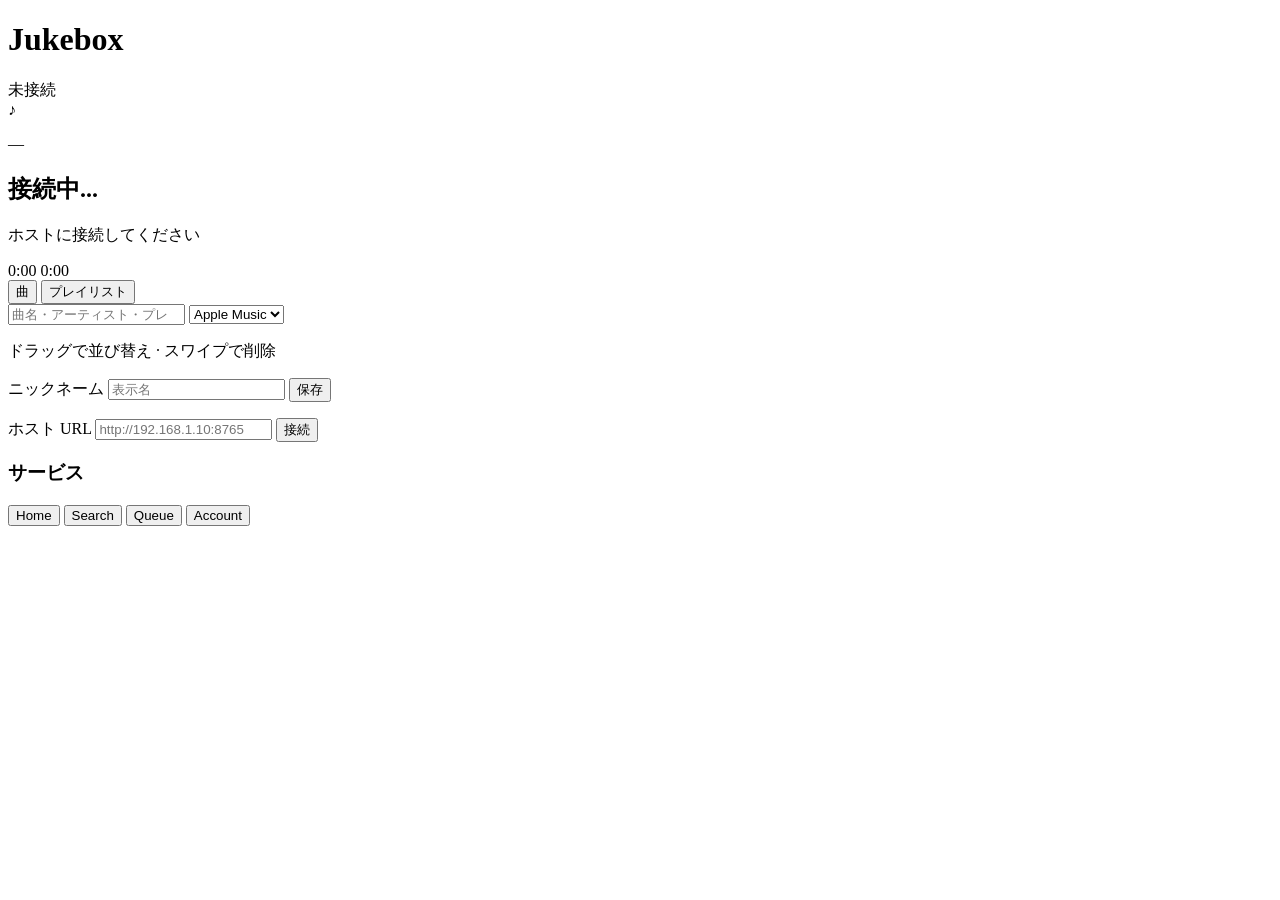
==== web/index.html @ 99ece2ef "音楽サービスの認証およびプレイリスト機能を強化しました - .env.example を更新し、YouTube の OAuth 認証情報を含めました。 - Apple Music、Spotify、Yo" ====
<!DOCTYPE html>
<html lang="ja">
<head>
  <meta charset="UTF-8">
  <meta name="viewport" content="width=device-width, initial-scale=1, viewport-fit=cover, user-scalable=no">
  <meta name="apple-mobile-web-app-capable" content="yes">
  <meta name="apple-mobile-web-app-status-bar-style" content="black-translucent">
  <meta name="theme-color" content="#0a0a0a">
  <title>Jukebox</title>
  <link rel="manifest" href="/manifest.json">
  <link rel="stylesheet" href="/css/app.css">
</head>
<body>
  <div id="app">
    <header class="top-bar">
      <h1>Jukebox</h1>
      <span id="connection-status" class="badge offline">未接続</span>
    </header>

    <main id="views">
      <section id="view-home" class="view active">
        <div class="now-playing-card">
          <img id="np-artwork" class="artwork" src="" alt="" hidden>
          <div id="np-artwork-placeholder" class="artwork placeholder">♪</div>
          <div class="np-info">
            <p id="np-service" class="service-badge">—</p>
            <h2 id="np-title">接続中...</h2>
            <p id="np-artist" class="muted">ホストに接続してください</p>
            <div class="progress-wrap">
              <div class="progress-bar"><div id="np-progress" class="progress-fill"></div></div>
              <div class="progress-times">
                <span id="np-elapsed">0:00</span>
                <span id="np-duration">0:00</span>
              </div>
            </div>
            <button id="vote-skip" class="btn skip-vote" hidden>スキップに投票 (<span id="skip-votes">0</span>/<span id="skip-required">2</span>)</button>
          </div>
        </div>
      </section>

      <section id="view-search" class="view">
        <div class="search-panel">
          <div class="segmented-control" aria-label="検索タイプ">
            <button class="segment active" data-search-type="tracks">曲</button>
            <button class="segment" data-search-type="playlists">プレイリスト</button>
          </div>
          <div class="search-grid">
            <input id="search-input" type="search" placeholder="曲名・アーティスト・プレイリストを検索" autocomplete="off">
            <select id="search-service">
              <option value="apple_music">Apple Music</option>
              <option value="spotify">Spotify</option>
              <option value="youtube">YouTube</option>
            </select>
          </div>
        </div>
        <ul id="search-results" class="result-list"></ul>
      </section>

      <section id="view-queue" class="view">
        <p class="hint">ドラッグで並び替え · スワイプで削除</p>
        <ul id="queue-list" class="queue-list"></ul>
      </section>

      <section id="view-account" class="view">
        <div class="account-card">
          <label for="nickname">ニックネーム</label>
          <input id="nickname" type="text" maxlength="24" placeholder="表示名">
          <button id="save-nickname" class="btn primary">保存</button>
          <p id="account-status" class="muted"></p>
        </div>
        <div class="account-card">
          <label for="host-url">ホスト URL</label>
          <input id="host-url" type="url" placeholder="http://192.168.1.10:8765">
          <button id="connect-host" class="btn">接続</button>
        </div>
        <div class="account-card services">
          <h3>サービス</h3>
          <div id="auth-status-list" class="auth-status-list"></div>
        </div>
      </section>
    </main>

    <nav class="tab-bar">
      <button class="tab active" data-tab="home">Home</button>
      <button class="tab" data-tab="search">Search</button>
      <button class="tab" data-tab="queue">Queue</button>
      <button class="tab" data-tab="account">Account</button>
    </nav>
  </div>

  <script src="/js/api.js" type="module"></script>
  <script src="/js/ws.js" type="module"></script>
  <script src="/js/app.js" type="module"></script>
</body>
</html>
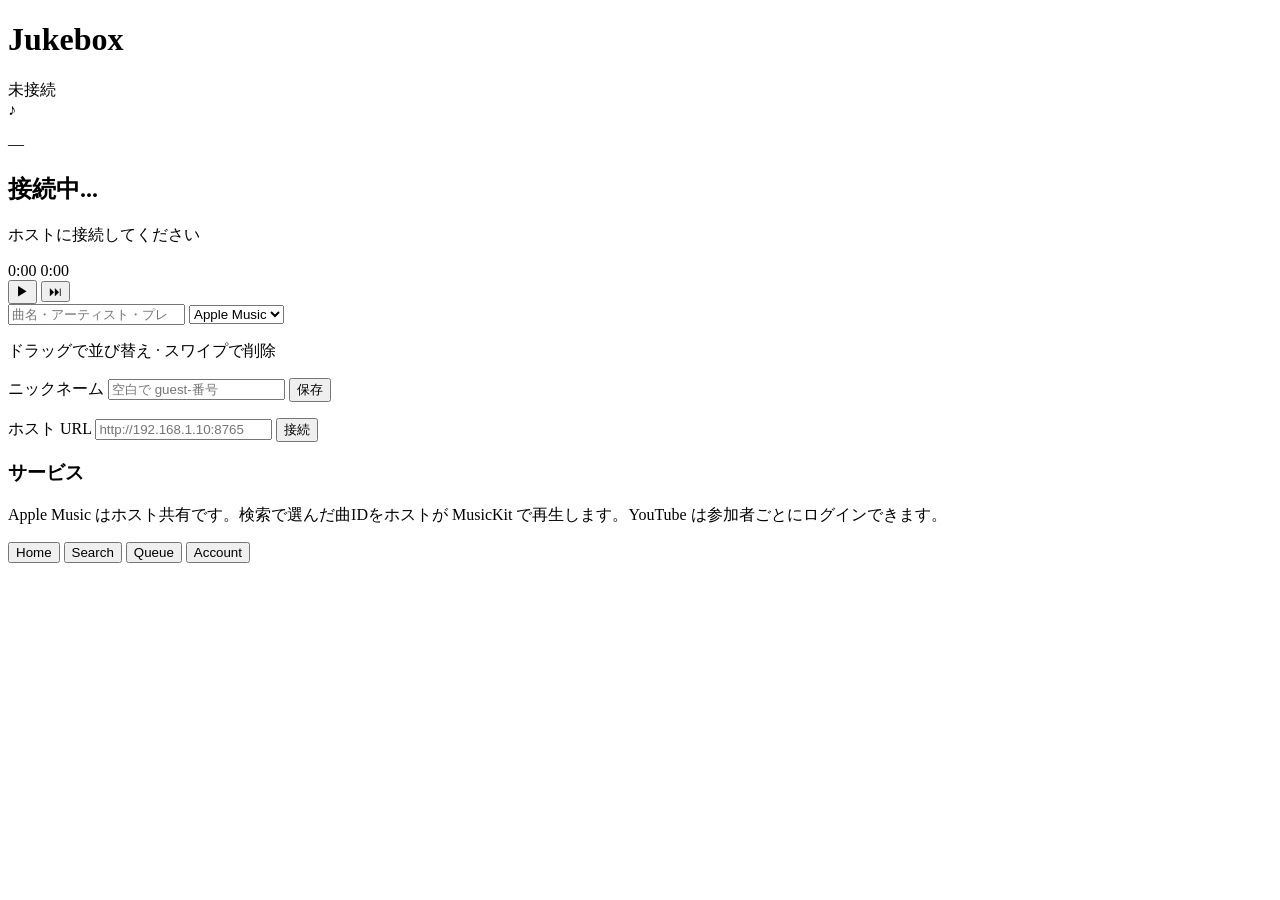
==== commit a81ef41a: "Mac ホスト・参加者 PWA・Netlify 参加導線を本番相当まで拡張 iPhone/iPad に加え Mac ホスト、統合検索、参加者 OAuth、QR/Netlify ランディング、アートワー" ====
--- a/web/index.html
+++ b/web/index.html
@@ -33,14 +33,18 @@
                 <span id="np-duration">0:00</span>
               </div>
             </div>
-            <button id="vote-skip" class="btn skip-vote" hidden>スキップに投票 (<span id="skip-votes">0</span>/<span id="skip-required">2</span>)</button>
+            <div class="playback-controls">
+              <button id="toggle-playback" class="btn playback primary" aria-label="再生">▶</button>
+              <button id="skip-track" class="btn playback" aria-label="スキップ">⏭</button>
+              <button id="vote-skip" class="btn skip-vote" hidden>スキップに投票 (<span id="skip-votes">0</span>/<span id="skip-required">2</span>)</button>
+            </div>
           </div>
         </div>
       </section>
 
       <section id="view-search" class="view">
         <div class="search-panel">
-          <div class="segmented-control" aria-label="検索タイプ">
+          <div id="search-type-segments" class="segmented-control" aria-label="検索タイプ" hidden>
             <button class="segment active" data-search-type="tracks">曲</button>
             <button class="segment" data-search-type="playlists">プレイリスト</button>
           </div>
@@ -64,7 +68,7 @@
       <section id="view-account" class="view">
         <div class="account-card">
           <label for="nickname">ニックネーム</label>
-          <input id="nickname" type="text" maxlength="24" placeholder="表示名">
+          <input id="nickname" type="text" maxlength="24" placeholder="空白で guest-番号">
           <button id="save-nickname" class="btn primary">保存</button>
           <p id="account-status" class="muted"></p>
         </div>
@@ -75,6 +79,7 @@
         </div>
         <div class="account-card services">
           <h3>サービス</h3>
+          <p class="hint">Apple Music はホスト共有です。検索で選んだ曲IDをホストが MusicKit で再生します。YouTube は参加者ごとにログインできます。</p>
           <div id="auth-status-list" class="auth-status-list"></div>
         </div>
       </section>
@@ -88,6 +93,18 @@
     </nav>
   </div>
 
+  <div id="onboarding" class="onboarding" hidden>
+    <div class="onboarding-card">
+      <h2>Jukebox に参加</h2>
+      <p class="muted">表示名を入力するか、空白のまま参加できます。</p>
+      <input id="onboarding-name" type="text" maxlength="24" placeholder="ニックネーム（任意）">
+      <button id="onboarding-join" class="btn primary">参加する</button>
+    </div>
+    <div id="service-dock" class="service-dock" hidden></div>
+  </div>
+
+  <div id="toast" class="toast" hidden></div>
+
   <script src="/js/api.js" type="module"></script>
   <script src="/js/ws.js" type="module"></script>
   <script src="/js/app.js" type="module"></script>
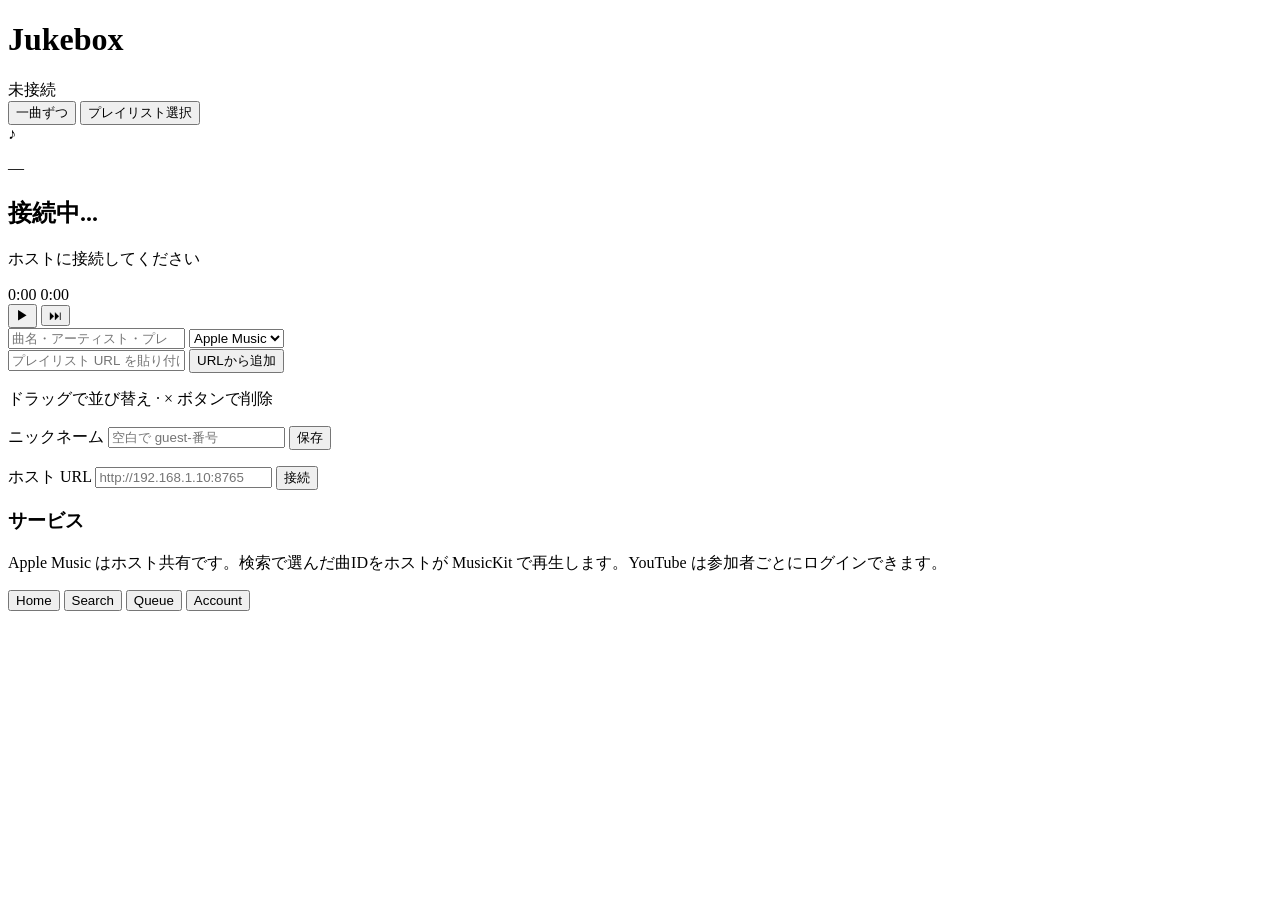
==== commit de46c7b2: "プレイリストルーレット・ゲストアプリ・OAuth分離を実装 一曲ずつ/プレイリスト選択モード、git tree UI、URL直貼りインポート、参加者ごとのSpotify/YouTube認証、Jukeb" ====
--- a/web/index.html
+++ b/web/index.html
@@ -19,6 +19,11 @@
 
     <main id="views">
       <section id="view-home" class="view active">
+        <div class="mode-switch segmented-control" aria-label="再生モード">
+          <button class="segment active" data-playback-mode="single_track">一曲ずつ</button>
+          <button class="segment" data-playback-mode="playlist_roulette">プレイリスト選択</button>
+        </div>
+        <div id="playlist-graph" class="playlist-graph" hidden></div>
         <div class="now-playing-card">
           <img id="np-artwork" class="artwork" src="" alt="" hidden>
           <div id="np-artwork-placeholder" class="artwork placeholder">♪</div>
@@ -56,12 +61,16 @@
               <option value="youtube">YouTube</option>
             </select>
           </div>
+          <div class="playlist-url-row">
+            <input id="playlist-url-input" type="url" placeholder="プレイリスト URL を貼り付け（Spotify / YouTube / Apple Music）" autocomplete="off">
+            <button type="button" id="playlist-url-import" class="btn">URLから追加</button>
+          </div>
         </div>
         <ul id="search-results" class="result-list"></ul>
       </section>
 
       <section id="view-queue" class="view">
-        <p class="hint">ドラッグで並び替え · スワイプで削除</p>
+        <p class="hint">ドラッグで並び替え · × ボタンで削除</p>
         <ul id="queue-list" class="queue-list"></ul>
       </section>
 
@@ -96,11 +105,10 @@
   <div id="onboarding" class="onboarding" hidden>
     <div class="onboarding-card">
       <h2>Jukebox に参加</h2>
-      <p class="muted">表示名を入力するか、空白のまま参加できます。</p>
-      <input id="onboarding-name" type="text" maxlength="24" placeholder="ニックネーム（任意）">
-      <button id="onboarding-join" class="btn primary">参加する</button>
+      <p class="muted">表示名を入力するか、空白のまま参加できます。Spotify / YouTube は Account タブから後で連携できます。</p>
+      <input id="onboarding-name" type="text" maxlength="24" placeholder="ニックネーム（任意）" autocomplete="nickname">
+      <button type="button" id="onboarding-join" class="btn primary">参加する</button>
     </div>
-    <div id="service-dock" class="service-dock" hidden></div>
   </div>
 
   <div id="toast" class="toast" hidden></div>
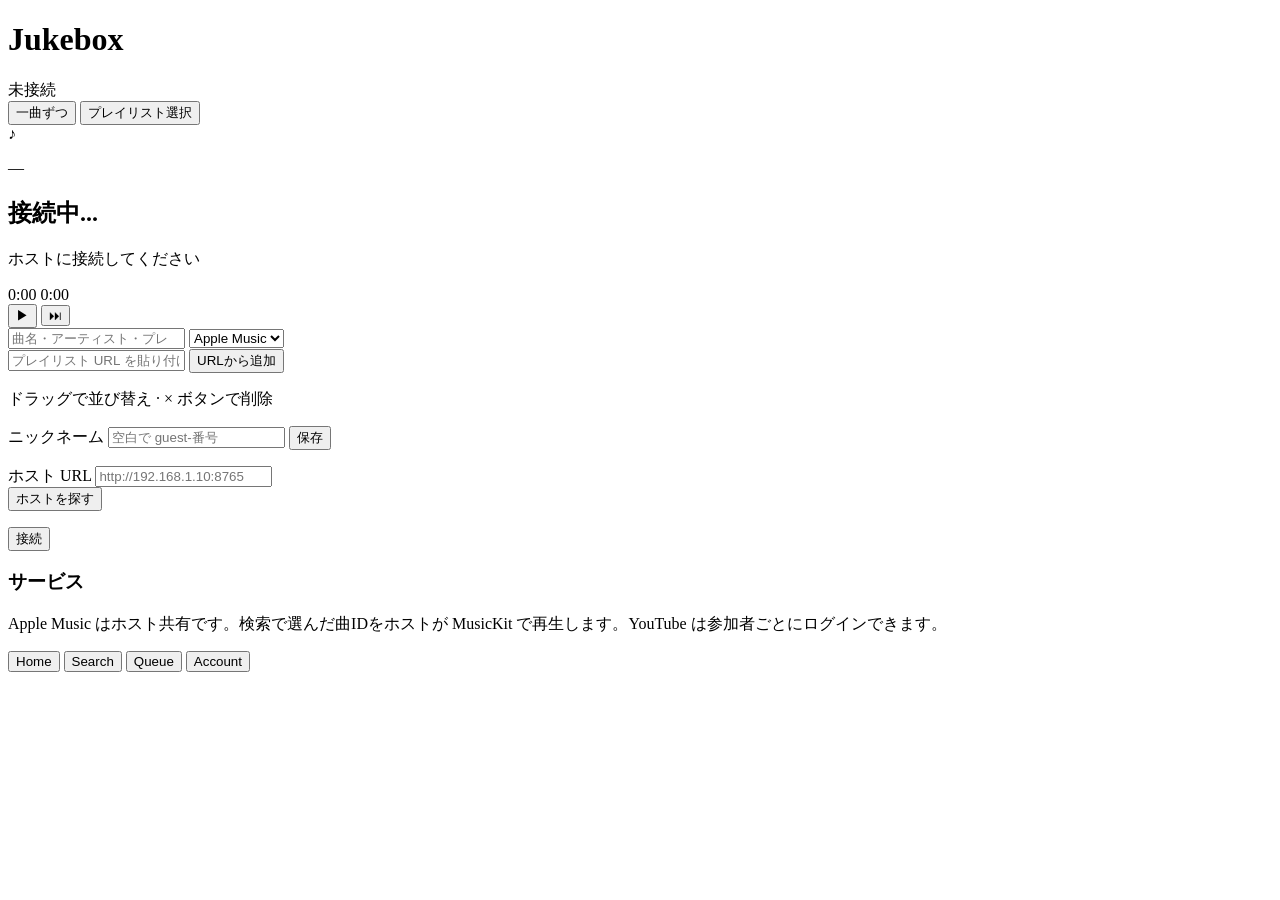
==== commit 5a7aca94: "部分実装を完了: 発見・メトリクス・耐久・Guest OAuth PWAホスト自動発見、/api/metrics・耐久API・HostDurabilitySheet、GuestのASWebAuthen" ====
--- a/web/index.html
+++ b/web/index.html
@@ -84,7 +84,12 @@
         <div class="account-card">
           <label for="host-url">ホスト URL</label>
           <input id="host-url" type="url" placeholder="http://192.168.1.10:8765">
+          <div class="host-discover-row">
+            <button id="discover-hosts" type="button" class="btn">ホストを探す</button>
+          </div>
+          <ul id="discovered-hosts" class="discovered-hosts"></ul>
           <button id="connect-host" class="btn">接続</button>
+          <p id="sync-metrics" class="muted metrics-line"></p>
         </div>
         <div class="account-card services">
           <h3>サービス</h3>
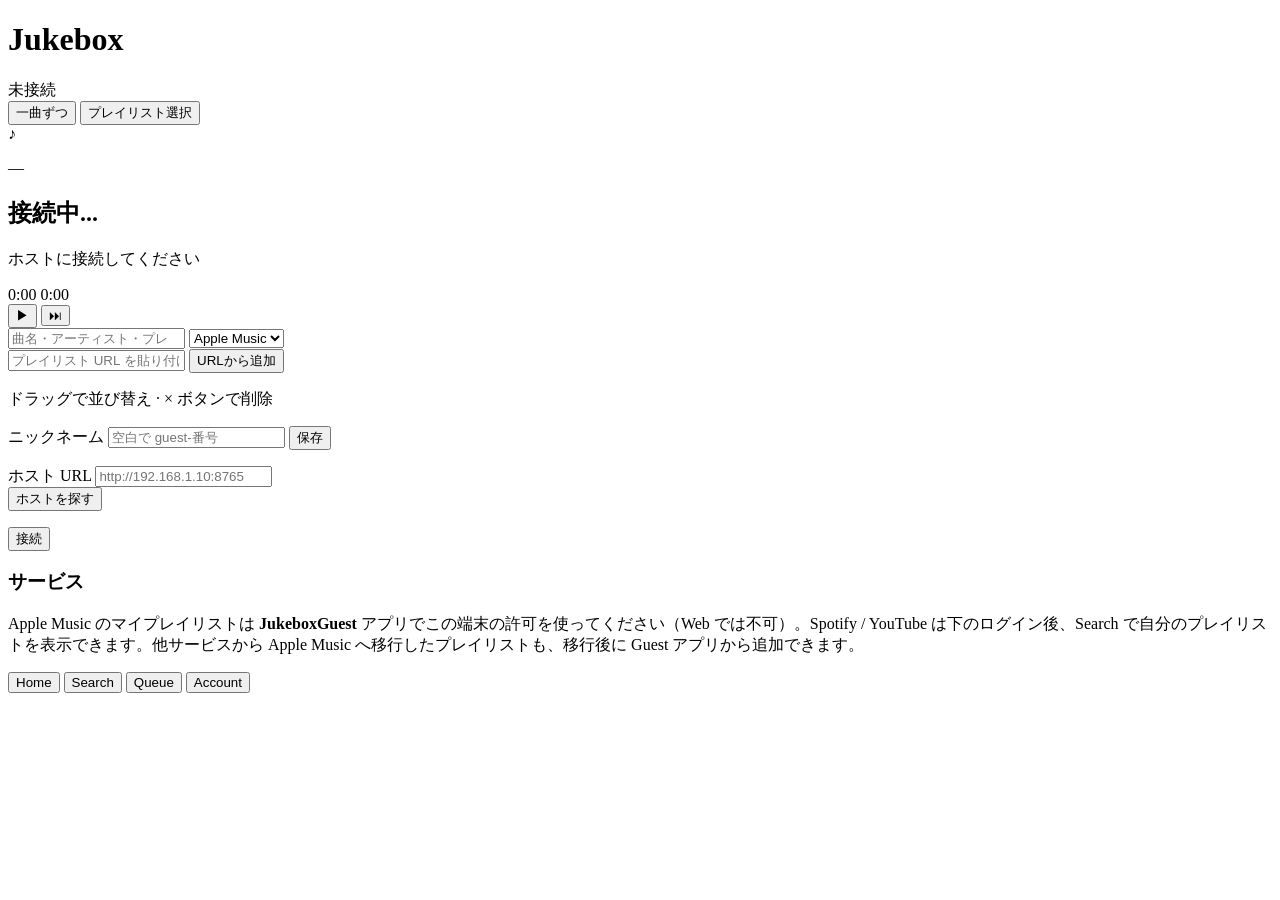
==== commit 3ee6a5d0: "Guestアプリとホスト常設表示を強化 参加者はWebを標準として維持しつつ、iOS GuestではApple Musicライブラリ、キュー操作、Live Activityを使えるようにする。ホストの" ====
--- a/web/index.html
+++ b/web/index.html
@@ -61,6 +61,7 @@
               <option value="youtube">YouTube</option>
             </select>
           </div>
+          <button type="button" id="my-playlists" class="btn" hidden>自分のプレイリストを表示</button>
           <div class="playlist-url-row">
             <input id="playlist-url-input" type="url" placeholder="プレイリスト URL を貼り付け（Spotify / YouTube / Apple Music）" autocomplete="off">
             <button type="button" id="playlist-url-import" class="btn">URLから追加</button>
@@ -93,7 +94,7 @@
         </div>
         <div class="account-card services">
           <h3>サービス</h3>
-          <p class="hint">Apple Music はホスト共有です。検索で選んだ曲IDをホストが MusicKit で再生します。YouTube は参加者ごとにログインできます。</p>
+          <p class="hint">Apple Music のマイプレイリストは <strong>JukeboxGuest</strong> アプリでこの端末の許可を使ってください（Web では不可）。Spotify / YouTube は下のログイン後、Search で自分のプレイリストを表示できます。他サービスから Apple Music へ移行したプレイリストも、移行後に Guest アプリから追加できます。</p>
           <div id="auth-status-list" class="auth-status-list"></div>
         </div>
       </section>
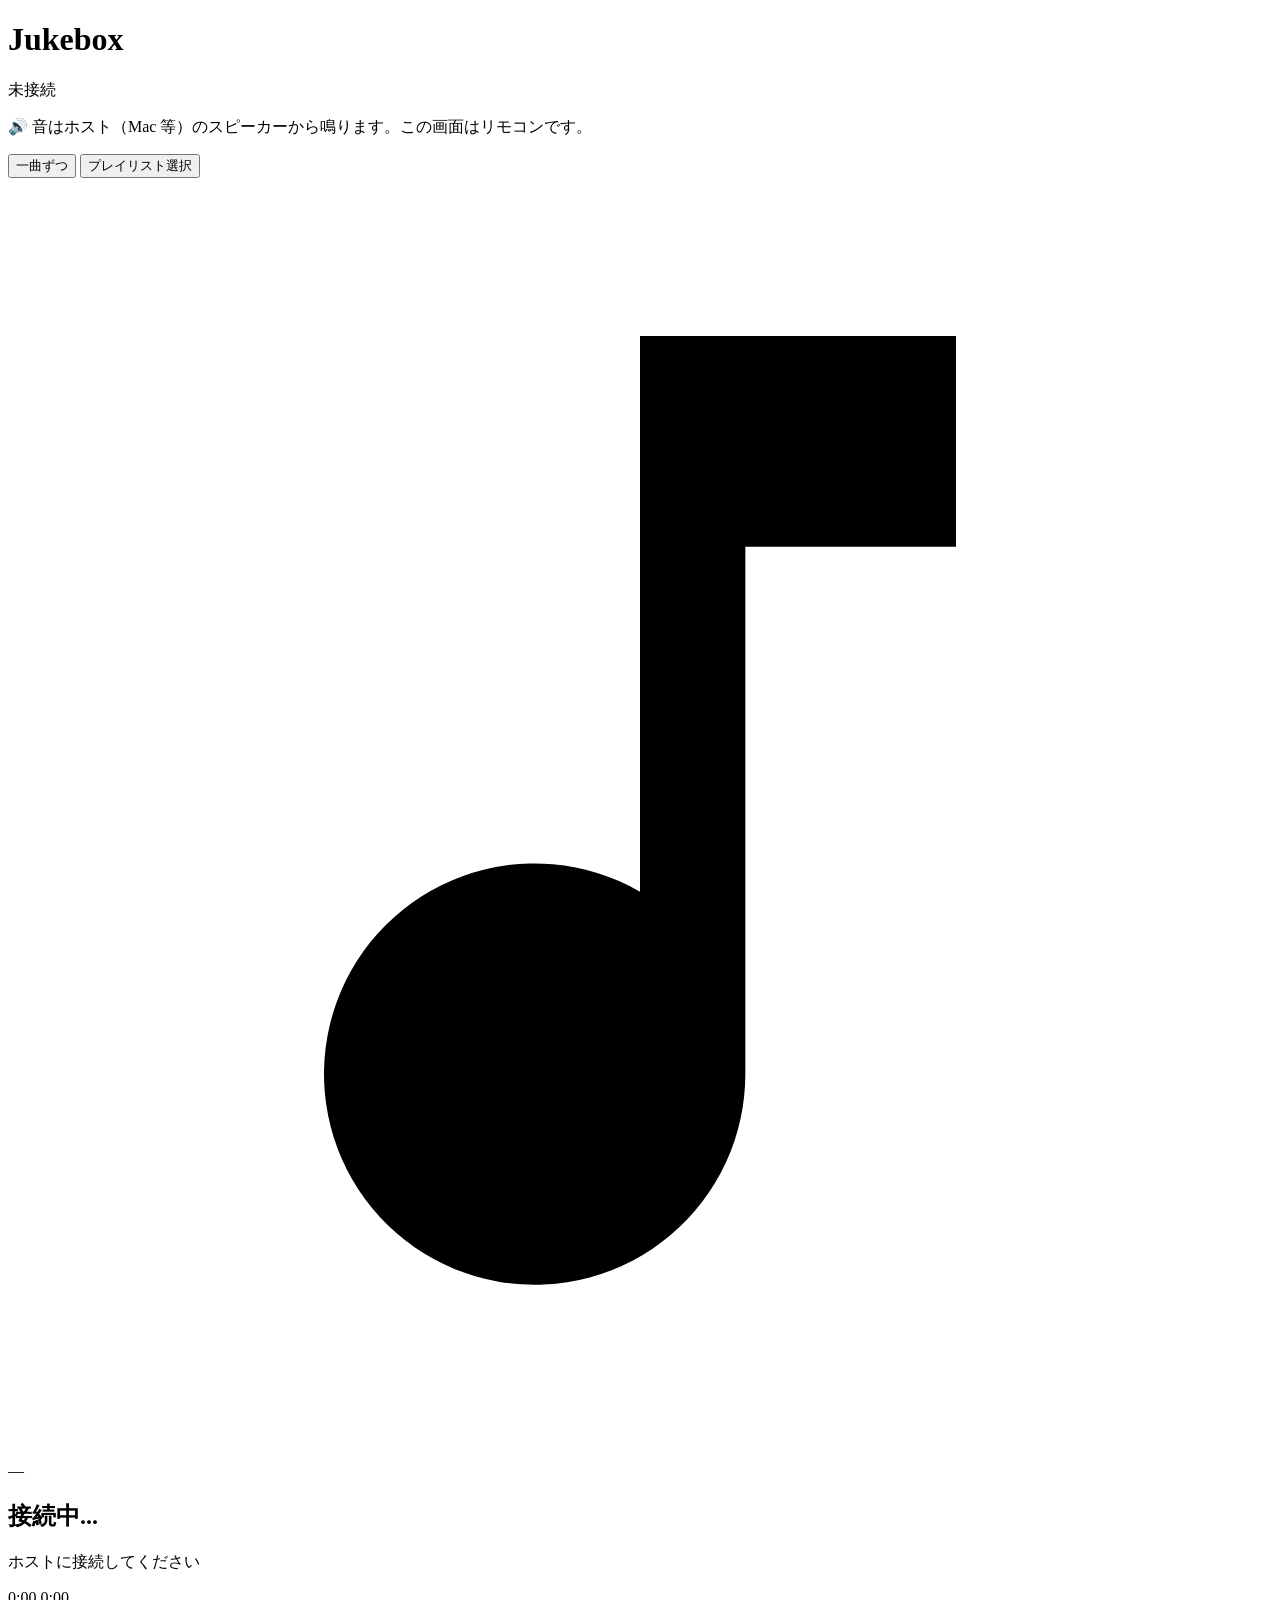
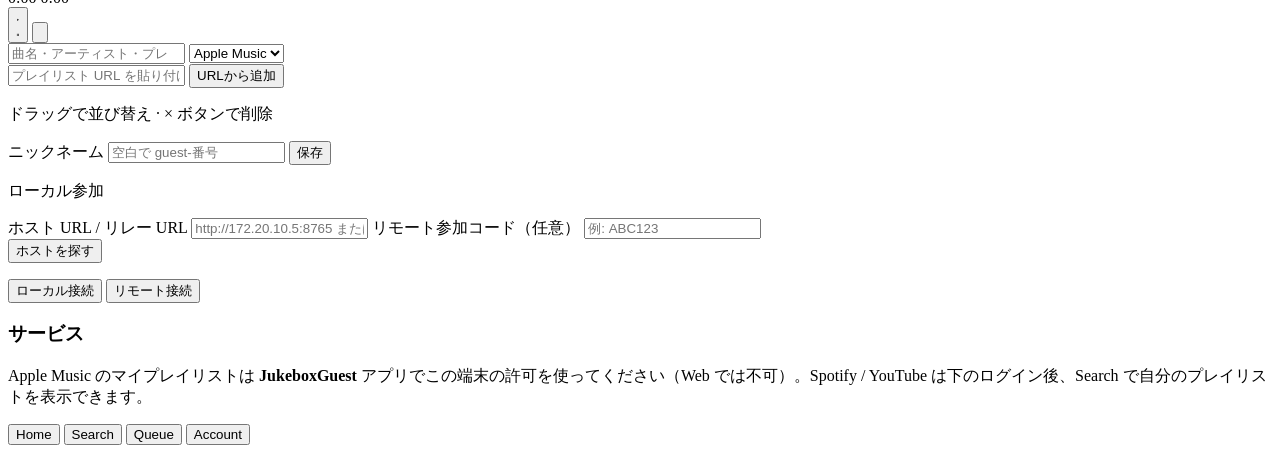
==== commit 465a0e4f: "リモート参加とWeb/ホストUIの安定性改善を追加 同一Wi-Fi不要のリレーサーバーとホスト外向き接続を実装し、PWA・Guest・再生キューの不具合修正とドキュメント更新を含める。  Co-aut" ====
--- a/web/index.html
+++ b/web/index.html
@@ -8,7 +8,7 @@
   <meta name="theme-color" content="#0a0a0a">
   <title>Jukebox</title>
   <link rel="manifest" href="/manifest.json">
-  <link rel="stylesheet" href="/css/app.css">
+  <link rel="stylesheet" href="/css/app.css?v=20260618e">
 </head>
 <body>
   <div id="app">
@@ -19,14 +19,19 @@
 
     <main id="views">
       <section id="view-home" class="view active">
+        <p class="host-notice">🔊 音はホスト（Mac 等）のスピーカーから鳴ります。この画面はリモコンです。</p>
         <div class="mode-switch segmented-control" aria-label="再生モード">
-          <button class="segment active" data-playback-mode="single_track">一曲ずつ</button>
-          <button class="segment" data-playback-mode="playlist_roulette">プレイリスト選択</button>
+          <button type="button" class="segment active" data-playback-mode="single_track">一曲ずつ</button>
+          <button type="button" class="segment" data-playback-mode="playlist_roulette">プレイリスト選択</button>
         </div>
         <div id="playlist-graph" class="playlist-graph" hidden></div>
         <div class="now-playing-card">
-          <img id="np-artwork" class="artwork" src="" alt="" hidden>
-          <div id="np-artwork-placeholder" class="artwork placeholder">♪</div>
+          <div class="artwork-frame" aria-hidden="true">
+            <img id="np-artwork" class="artwork" src="" alt="" hidden>
+            <div id="np-artwork-placeholder" class="artwork placeholder">
+              <svg viewBox="0 0 24 24" fill="currentColor" aria-hidden="true"><path d="M12 3v10.55A4 4 0 1 0 14 17V7h4V3h-6z"/></svg>
+            </div>
+          </div>
           <div class="np-info">
             <p id="np-service" class="service-badge">—</p>
             <h2 id="np-title">接続中...</h2>
@@ -39,9 +44,14 @@
               </div>
             </div>
             <div class="playback-controls">
-              <button id="toggle-playback" class="btn playback primary" aria-label="再生">▶</button>
-              <button id="skip-track" class="btn playback" aria-label="スキップ">⏭</button>
-              <button id="vote-skip" class="btn skip-vote" hidden>スキップに投票 (<span id="skip-votes">0</span>/<span id="skip-required">2</span>)</button>
+              <button id="toggle-playback" class="btn playback primary" aria-label="再生" type="button">
+                <svg class="icon-play" viewBox="0 0 24 24" fill="currentColor" aria-hidden="true"><path d="M8 5v14l11-7z"/></svg>
+                <svg class="icon-pause" viewBox="0 0 24 24" fill="currentColor" aria-hidden="true" hidden><path d="M6 19h4V5H6v14zm8-14v14h4V5h-4z"/></svg>
+              </button>
+              <button id="skip-track" class="btn playback" aria-label="スキップ" type="button">
+                <svg viewBox="0 0 24 24" fill="currentColor" aria-hidden="true"><path d="M6 18l8.5-6L6 6v12zM16 6v12h2V6h-2z"/></svg>
+              </button>
+              <button id="vote-skip" class="btn skip-vote" type="button" hidden>スキップに投票 (<span id="skip-votes">0</span>/<span id="skip-required">2</span>)</button>
             </div>
           </div>
         </div>
@@ -50,12 +60,12 @@
       <section id="view-search" class="view">
         <div class="search-panel">
           <div id="search-type-segments" class="segmented-control" aria-label="検索タイプ" hidden>
-            <button class="segment active" data-search-type="tracks">曲</button>
-            <button class="segment" data-search-type="playlists">プレイリスト</button>
+            <button type="button" class="segment active" data-search-type="tracks">曲</button>
+            <button type="button" class="segment" data-search-type="playlists">プレイリスト</button>
           </div>
           <div class="search-grid">
-            <input id="search-input" type="search" placeholder="曲名・アーティスト・プレイリストを検索" autocomplete="off">
-            <select id="search-service">
+            <input id="search-input" type="search" enterkeyhint="search" placeholder="曲名・アーティスト・プレイリストを検索" autocomplete="off">
+            <select id="search-service" aria-label="サービス">
               <option value="apple_music">Apple Music</option>
               <option value="spotify">Spotify</option>
               <option value="youtube">YouTube</option>
@@ -63,7 +73,7 @@
           </div>
           <button type="button" id="my-playlists" class="btn" hidden>自分のプレイリストを表示</button>
           <div class="playlist-url-row">
-            <input id="playlist-url-input" type="url" placeholder="プレイリスト URL を貼り付け（Spotify / YouTube / Apple Music）" autocomplete="off">
+            <input id="playlist-url-input" type="url" enterkeyhint="done" placeholder="プレイリスト URL を貼り付け" autocomplete="off">
             <button type="button" id="playlist-url-import" class="btn">URLから追加</button>
           </div>
         </div>
@@ -78,49 +88,67 @@
       <section id="view-account" class="view">
         <div class="account-card">
           <label for="nickname">ニックネーム</label>
-          <input id="nickname" type="text" maxlength="24" placeholder="空白で guest-番号">
-          <button id="save-nickname" class="btn primary">保存</button>
+          <input id="nickname" type="text" maxlength="24" enterkeyhint="done" placeholder="空白で guest-番号">
+          <button id="save-nickname" class="btn primary" type="button">保存</button>
           <p id="account-status" class="muted"></p>
         </div>
         <div class="account-card">
-          <label for="host-url">ホスト URL</label>
-          <input id="host-url" type="url" placeholder="http://192.168.1.10:8765">
+          <p id="account-mode" class="muted">ローカル参加</p>
+          <label for="host-url">ホスト URL / リレー URL</label>
+          <input id="host-url" type="url" enterkeyhint="go" placeholder="http://172.20.10.5:8765 または https://relay.example.com" autocomplete="off">
+          <label for="remote-join-code">リモート参加コード（任意）</label>
+          <input id="remote-join-code" type="text" maxlength="8" enterkeyhint="go" placeholder="例: ABC123" autocomplete="off" autocapitalize="characters">
           <div class="host-discover-row">
             <button id="discover-hosts" type="button" class="btn">ホストを探す</button>
           </div>
           <ul id="discovered-hosts" class="discovered-hosts"></ul>
-          <button id="connect-host" class="btn">接続</button>
+          <button id="connect-host" class="btn primary" type="button">ローカル接続</button>
+          <button id="connect-remote" class="btn" type="button">リモート接続</button>
           <p id="sync-metrics" class="muted metrics-line"></p>
+          <p id="web-version" class="muted metrics-line"></p>
         </div>
         <div class="account-card services">
           <h3>サービス</h3>
-          <p class="hint">Apple Music のマイプレイリストは <strong>JukeboxGuest</strong> アプリでこの端末の許可を使ってください（Web では不可）。Spotify / YouTube は下のログイン後、Search で自分のプレイリストを表示できます。他サービスから Apple Music へ移行したプレイリストも、移行後に Guest アプリから追加できます。</p>
+          <p class="hint">Apple Music のマイプレイリストは <strong>JukeboxGuest</strong> アプリでこの端末の許可を使ってください（Web では不可）。Spotify / YouTube は下のログイン後、Search で自分のプレイリストを表示できます。</p>
           <div id="auth-status-list" class="auth-status-list"></div>
         </div>
       </section>
     </main>
 
-    <nav class="tab-bar">
-      <button class="tab active" data-tab="home">Home</button>
-      <button class="tab" data-tab="search">Search</button>
-      <button class="tab" data-tab="queue">Queue</button>
-      <button class="tab" data-tab="account">Account</button>
+    <nav class="tab-bar" aria-label="メイン">
+      <button type="button" class="tab active" data-tab="home">Home</button>
+      <button type="button" class="tab" data-tab="search">Search</button>
+      <button type="button" class="tab" data-tab="queue">Queue</button>
+      <button type="button" class="tab" data-tab="account">Account</button>
     </nav>
+  </div>
+
+  <div id="keyboard-bar" class="keyboard-bar" hidden>
+    <button type="button" id="keyboard-done" class="btn">完了</button>
+  </div>
+
+  <div id="service-connect" class="onboarding" hidden>
+    <div class="onboarding-card service-connect-card">
+      <h2>音楽サービスに接続</h2>
+      <p class="muted">曲を検索するサービスを1つ選んでログインしてください。Apple Music はホストのカタログ検索のためログイン不要です。</p>
+      <div id="service-connect-buttons" class="service-connect-buttons"></div>
+      <button type="button" id="service-connect-apple" class="btn">Apple Music を使う（ログイン不要）</button>
+    </div>
   </div>
 
   <div id="onboarding" class="onboarding" hidden>
     <div class="onboarding-card">
       <h2>Jukebox に参加</h2>
-      <p class="muted">表示名を入力するか、空白のまま参加できます。Spotify / YouTube は Account タブから後で連携できます。</p>
-      <input id="onboarding-name" type="text" maxlength="24" placeholder="ニックネーム（任意）" autocomplete="nickname">
+      <p class="muted">表示名を入力するか、空白のまま参加できます。</p>
+      <input id="onboarding-name" type="text" maxlength="24" enterkeyhint="done" placeholder="ニックネーム（任意）" autocomplete="nickname">
       <button type="button" id="onboarding-join" class="btn primary">参加する</button>
     </div>
   </div>
 
   <div id="toast" class="toast" hidden></div>
 
-  <script src="/js/api.js" type="module"></script>
-  <script src="/js/ws.js" type="module"></script>
-  <script src="/js/app.js" type="module"></script>
+  <script src="/js/api.js?v=20260618e" type="module"></script>
+  <script src="/js/ws.js?v=20260618e" type="module"></script>
+  <script src="/js/app.js?v=20260618e" type="module"></script>
 </body>
 </html>
